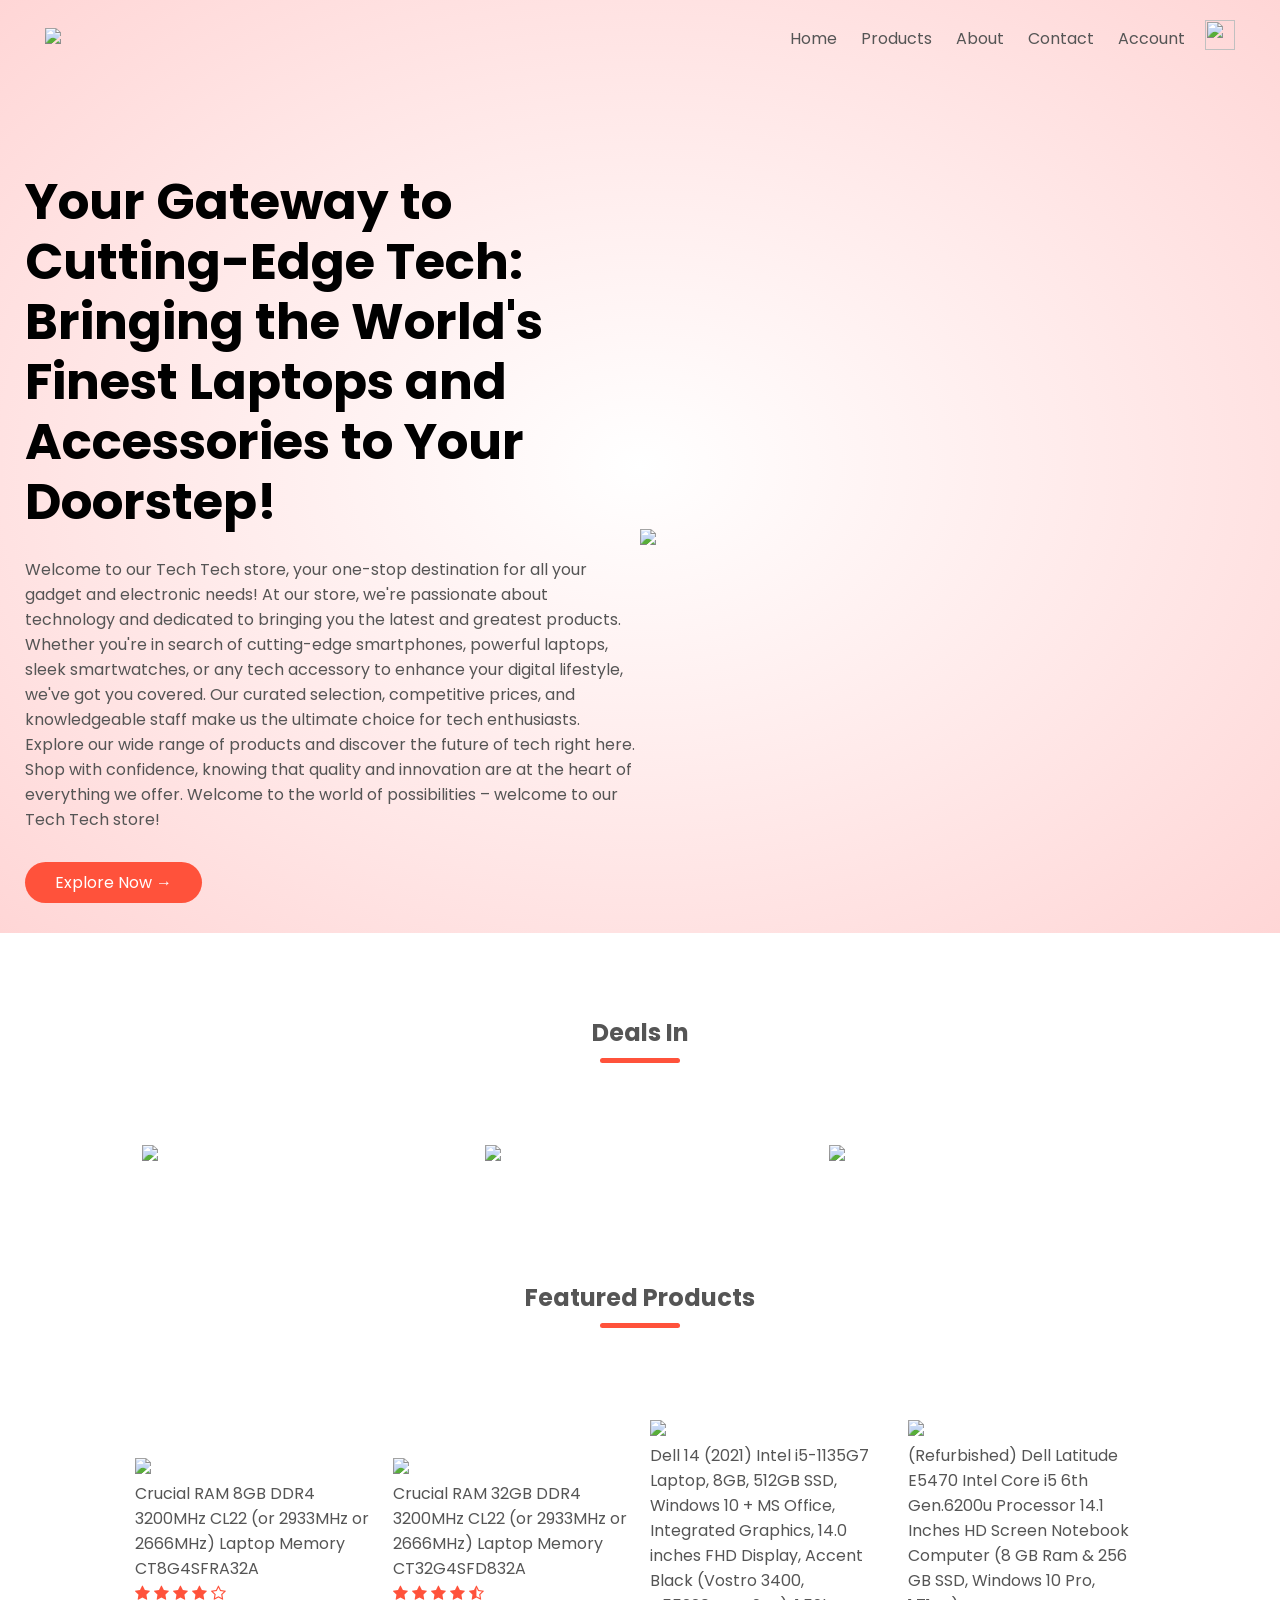
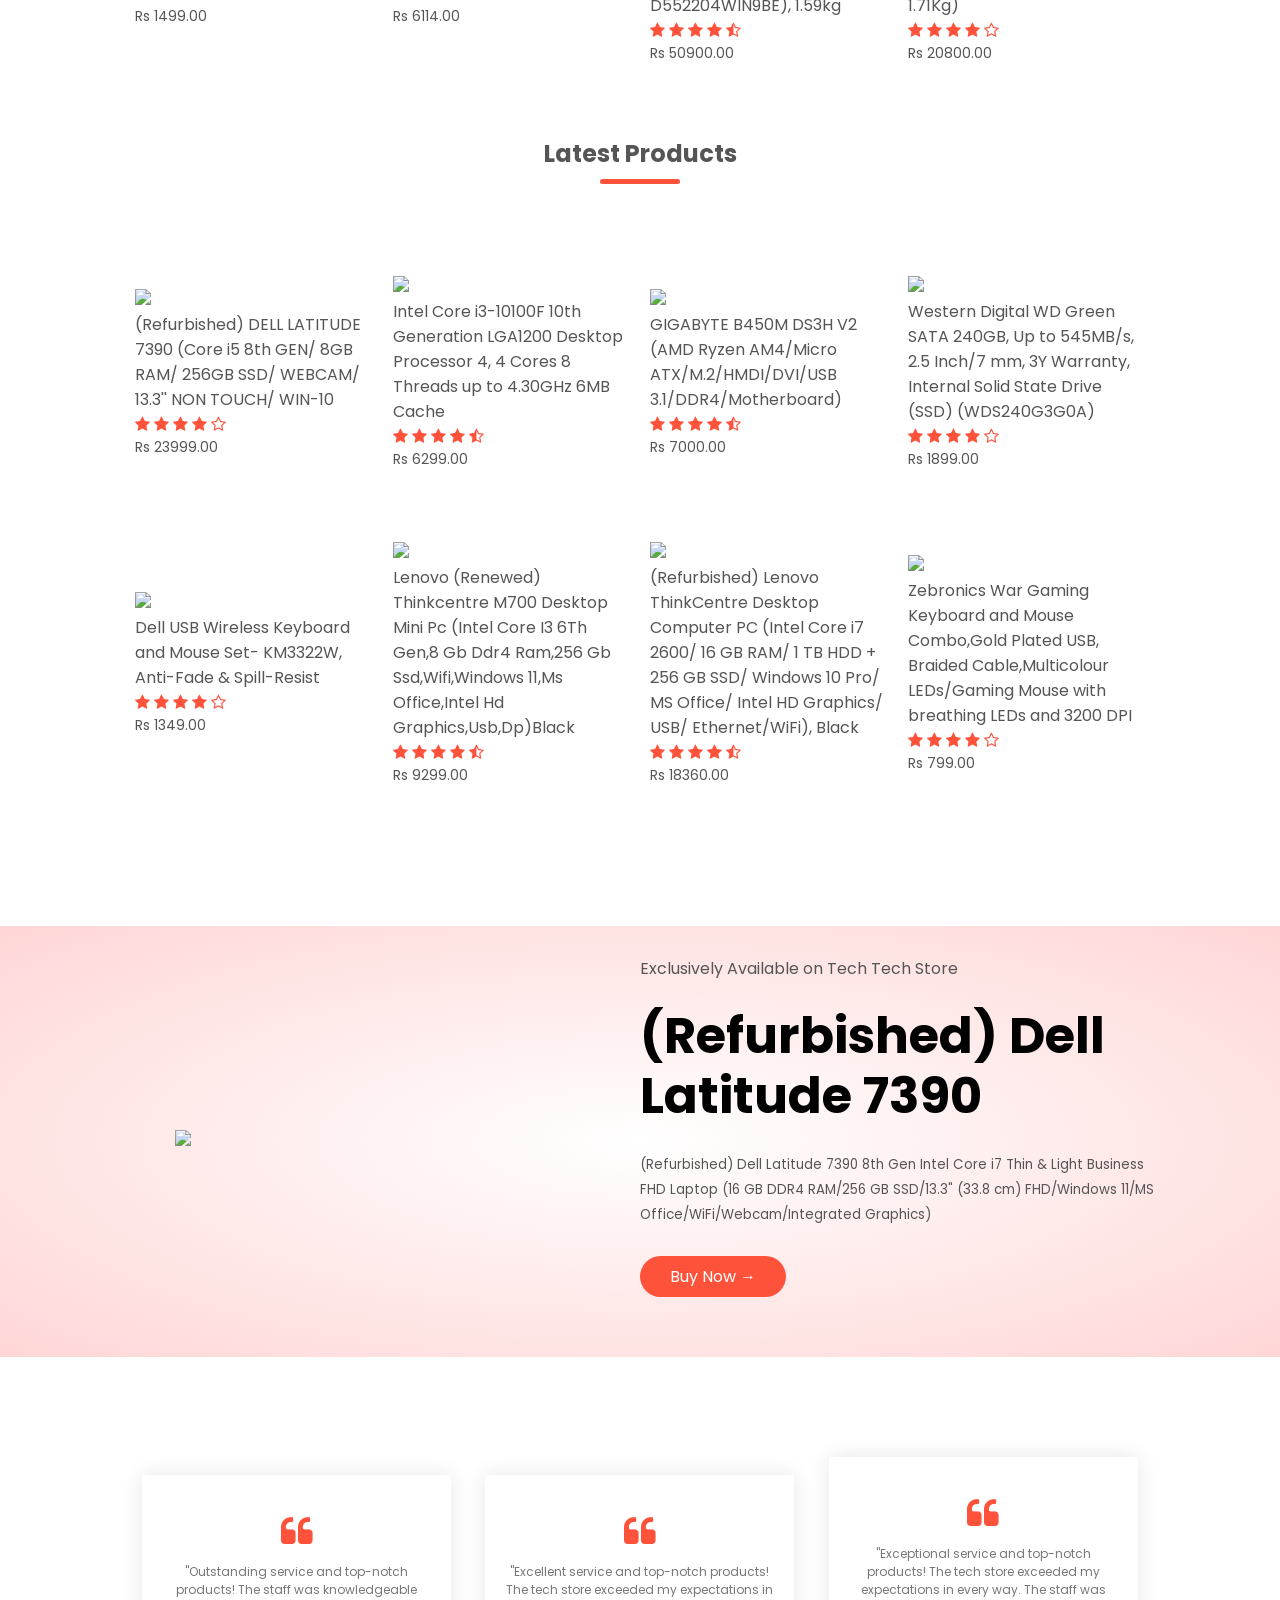
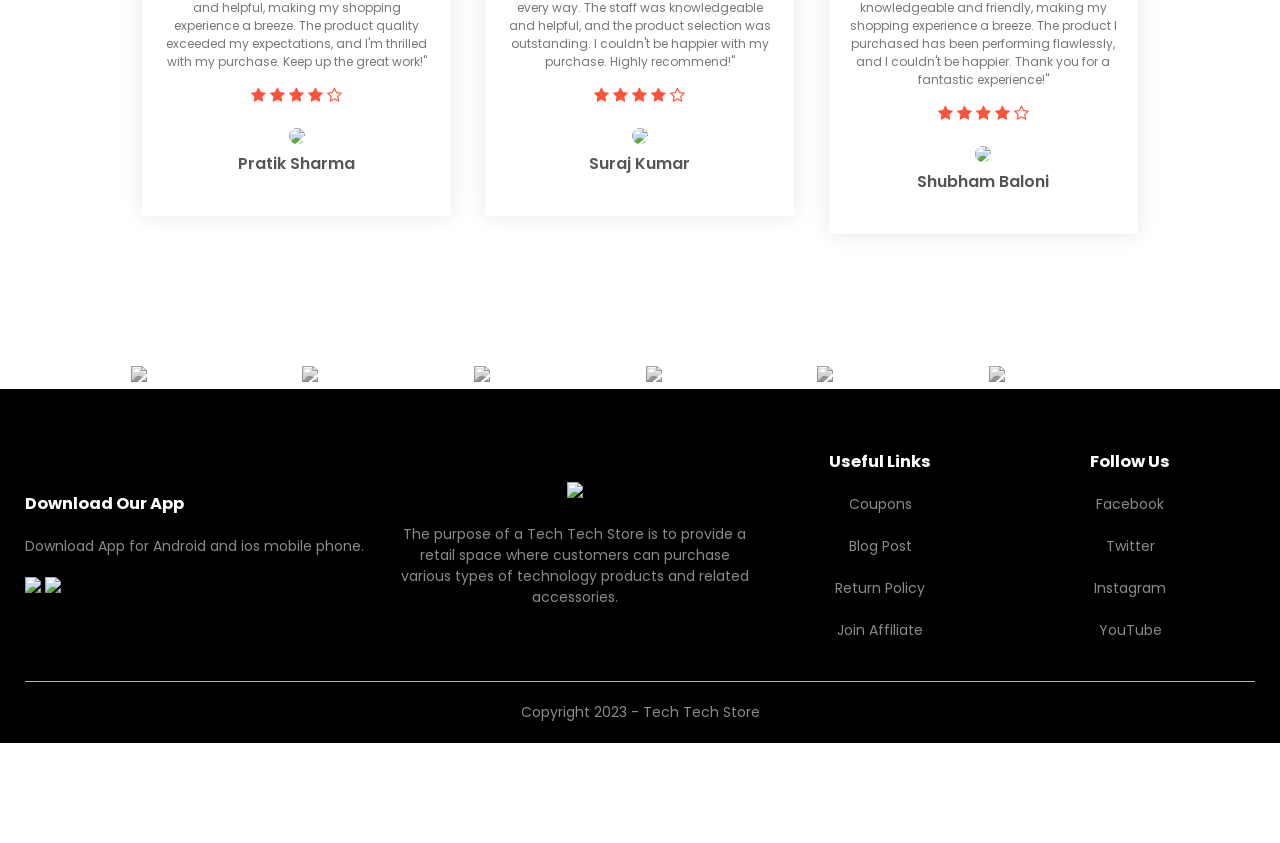
==== index.html @ 771cbcd9 "Add files via upload" ====
<!DOCTYPE html>
<html lang="en">
<head>
    <meta charset="UTF-8">
    <meta name="viewport" content="width=device-width, initial-scale=1.0">
    <title>Tech Tech Store | E-commerce Website Design</title>
    <link rel="stylesheet" href="style.css">
    <link href="https://fonts.googleapis.com/css2?family=Poppins:wght@200;300;400;500;600;700;800&display=swap" rel="stylesheet">
    <link rel="stylesheet" href="https://stackpath.bootstrapcdn.com/font-awesome/4.7.0/css/font-awesome.min.css">
</head>
<body>
<div class="header">
    <div class="container">
        <div class="navbar">
            <div class="logo">
                <a href="index.html"><img src="TechStore/storelogo.jpg" width="125px"></a>
            </div>
            <nav>
            <ul id="MenuItems">
                <li><a href="index.html">Home</a></li>
                <li><a href="products.html">Products</a></li>
                <li><a href="">About</li>
                <li><a href="">Contact</a></li>
                <li><a href="account.html">Account</a></li>
            </ul>
            </nav>
            <a href="cart.html"><img src="TechStore/cart.png" width="30px" height="30px"></a>
            <img src="TechStore/menu.png" onclick="menutoggle()" class="menu-icon">
        </div>
        <div class="row">
                <div class="col-2">
                    <h1>Your Gateway to Cutting-Edge Tech:<br> Bringing the World's Finest Laptops and 
                        Accessories to Your Doorstep!</h1>
                        <p>Welcome to our Tech Tech store,
                        your one-stop destination for all your gadget and electronic needs! At our store, 
                        we're passionate about technology and dedicated to bringing you the latest and greatest 
                        products. Whether you're in search of cutting-edge smartphones, powerful laptops, sleek 
                        smartwatches, or any tech accessory to enhance your digital lifestyle, we've got you covered. 
                        Our curated selection, competitive prices, and knowledgeable staff make us the ultimate choice 
                        for tech enthusiasts. Explore our wide range of products and discover the future of tech right 
                        here. Shop with confidence, knowing that quality and innovation are at the heart of everything 
                        we offer. Welcome to the world of possibilities – welcome to our Tech Tech store!</p>
                    <a href="#" class="btn">Explore Now &#8594;</a>
                </div>
                <div class="col-2">
                <img src="TechStore/ecom2.webp">
                </div>
            
        </div>
    </div>
    </div>
<!------------------ featured categories --------------->
    <div class="categories">
        <div class="small-container">
            <h2 class="title">Deals In </h2>
        <div class="row">
            <div class="col-3">
            <a href="product-details.html"><img src="TechStore/NVMe SSD.jpg"></a>
            </div> 
            <div class="col-3">
            <img src="TechStore/key.jpg">
            </div> 
            <div class="col-3">
            <img src="TechStore/think.webp">
            </div> 
        </div>
    </div>
    </div>
<!-------------- Our Featured Products -------------->
<div class="small-container">
        <h2 class="title">Featured Products</h2>
        <div class="row">
            <div class="col-4">
                
                <a href="product-details.html"><img src="TechStore/Crucial 8BG ram.jpg"></a>
                <h4><a href="product-details.html">Crucial RAM 8GB DDR4 3200MHz CL22 (or 2933MHz or 2666MHz) Laptop Memory CT8G4SFRA32A</a></h4>
                <div class="rating">
                <i class="fa fa-star"></i>
                <i class="fa fa-star"></i>
                <i class="fa fa-star"></i>
                <i class="fa fa-star"></i>
                <i class="fa fa-star-o"></i>
                </div>
                <p>Rs 1499.00</p>
            </div> 
            <div class="col-4">
                <img src="TechStore/Crucial2.jpg">
                <h4>Crucial RAM 32GB DDR4 3200MHz CL22 (or 2933MHz or 2666MHz) Laptop Memory CT32G4SFD832A </h4>
                <div class="rating">
                <i class="fa fa-star"></i>
                <i class="fa fa-star"></i>
                <i class="fa fa-star"></i>
                <i class="fa fa-star"></i>
                <i class="fa fa-star-half-o"></i>
                </div>
                <p>Rs 6114.00</p>
            </div> 
            <div class="col-4">
                <img src="TechStore/Dell.jpg">
                <h4>Dell 14 (2021) Intel i5-1135G7 Laptop, 8GB, 512GB SSD, Windows 10 + MS Office, Integrated Graphics, 14.0 inches FHD Display, Accent Black (Vostro 3400, D552204WIN9BE), 1.59kg</h4>
                <div class="rating">
                <i class="fa fa-star"></i>
                <i class="fa fa-star"></i>
                <i class="fa fa-star"></i>
                <i class="fa fa-star"></i>
                <i class="fa fa-star-half-o"></i>
                </div>
                <p>Rs 50900.00</p>
            </div> 
                <div class="col-4">
                <img src="TechStore/Dell re.jpg  ">
                <h4>(Refurbished) Dell Latitude E5470 Intel Core i5 6th Gen.6200u Processor 14.1 Inches HD Screen Notebook Computer (8 GB Ram & 256 GB SSD, Windows 10 Pro, 1.71Kg)</h4>
                <div class="rating">
                <i class="fa fa-star"></i>
                <i class="fa fa-star"></i>
                <i class="fa fa-star"></i>
                <i class="fa fa-star"></i>
                <i class="fa fa-star-o"></i>
                </div>
                <p>Rs 20800.00</p>
            </div> 
        </div>
        <h2 class="title">Latest Products</h2>
            <div class="row">
            <div class="col-4">
                <img src="TechStore/Dell 2.jpg">
                <h4>(Refurbished) DELL LATITUDE 7390 (Core i5 8th GEN/ 8GB RAM/ 256GB SSD/ WEBCAM/ 13.3'' NON TOUCH/ WIN-10</h4>
                <div class="rating">
                <i class="fa fa-star"></i>
                <i class="fa fa-star"></i>
                <i class="fa fa-star"></i>
                <i class="fa fa-star"></i>
                <i class="fa fa-star-o"></i>
                </div>
                <p>Rs 23999.00</p>
            </div> 
            <div class="col-4">
                <img src="TechStore/i3 10.jpg">
                <h4>Intel Core i3-10100F 10th Generation LGA1200 Desktop Processor 4, 4 Cores 8 Threads up to 4.30GHz 6MB Cache</h4>
                <div class="rating">
                    <i class="fa fa-star"></i>
                    <i class="fa fa-star"></i>
                    <i class="fa fa-star"></i>
                    <i class="fa fa-star"></i>
                    <i class="fa fa-star-half-o"></i>
                </div>
                <p>Rs 6299.00</p>
            </div> 
            <div class="col-4">
                <img src="TechStore/Giga motherboard.jpg">
                <h4>GIGABYTE B450M DS3H V2 (AMD Ryzen AM4/Micro ATX/M.2/HMDI/DVI/USB 3.1/DDR4/Motherboard)</h4>
                <div class="rating">
                <i class="fa fa-star"></i>
                <i class="fa fa-star"></i>
                <i class="fa fa-star"></i>
                <i class="fa fa-star"></i>
                <i class="fa fa-star-half-o"></i>
                </div>
                <p>Rs 7000.00</p> 
            </div> 
                <div class="col-4">
                <img src="TechStore/WD green1899.webp">
                <h4>Western Digital WD Green SATA 240GB, Up to 545MB/s, 2.5 Inch/7 mm, 3Y Warranty, Internal Solid State Drive (SSD) (WDS240G3G0A)</h4>
                <div class="rating">
                <i class="fa fa-star"></i>
                <i class="fa fa-star"></i>
                <i class="fa fa-star"></i>
                <i class="fa fa-star"></i>
                <i class="fa fa-star-o"></i>
                </div>
                <p>Rs 1899.00</p>
            </div> 
        </div>
        <div class="row">
            <div class="col-4">
                <img src="TechStore/key.jpg">
                <h4>Dell USB Wireless Keyboard and Mouse Set- KM3322W, Anti-Fade & Spill-Resist</h4>
                <div class="rating">
                <i class="fa fa-star"></i>
                <i class="fa fa-star"></i>
                <i class="fa fa-star"></i>
                <i class="fa fa-star"></i>
                <i class="fa fa-star-o"></i>
                </div>
                <p>Rs 1349.00</p> 
            </div> 
            <div class="col-4">
                <img src="TechStore/Lenovo tiny.jpg">
                <h4>Lenovo (Renewed) Thinkcentre M700 Desktop Mini Pc (Intel Core I3 6Th Gen,8 Gb Ddr4 Ram,256 Gb Ssd,Wifi,Windows 11,Ms Office,Intel Hd Graphics,Usb,Dp)Black</h4>
                <div class="rating">
                <i class="fa fa-star"></i>
                <i class="fa fa-star"></i>
                <i class="fa fa-star"></i>
                <i class="fa fa-star"></i>
                <i class="fa fa-star-half-o"></i>
                </div>
                <p>Rs 9299.00</p>
            </div> 
            <div class="col-4">
                <img src="TechStore/Tiny2.jpg">
                <h4>(Refurbished) Lenovo ThinkCentre Desktop Computer PC (Intel Core i7 2600/ 16 GB RAM/ 1 TB HDD + 256 GB SSD/ Windows 10 Pro/ MS Office/ Intel HD Graphics/ USB/ Ethernet/WiFi), Black</h4>
                <div class="rating">
                <i class="fa fa-star"></i>
                <i class="fa fa-star"></i>
                <i class="fa fa-star"></i>
                <i class="fa fa-star"></i>
                <i class="fa fa-star-half-o"></i>
                </div>
                <p>Rs 18360.00</p>
            </div> 
                <div class="col-4">
                <img src="TechStore/Zeb key.jpg">
                <h4>Zebronics War Gaming Keyboard and Mouse Combo,Gold Plated USB, Braided Cable,Multicolour LEDs/Gaming Mouse with breathing LEDs and 3200 DPI</h4>
                <div class="rating">
                    <i class="fa fa-star"></i>
                    <i class="fa fa-star"></i>
                    <i class="fa fa-star"></i>
                    <i class="fa fa-star"></i>
                    <i class="fa fa-star-o"></i>
                </div>
                <p>Rs 799.00</p>
            </div> 
        </div>
    </div>
    
<!----------offer--------------->

<div class="offer">
    <div class="small-container">
        <div class="row">
        <div class="col-2">
            <img src="TechStore/Dell 7390.webp" class="offer-img">
        </div>
        <div class="col-2">
            <p>Exclusively Available on Tech Tech Store</p>
            <h1>(Refurbished) Dell Latitude 7390</h1>
            <small>(Refurbished) Dell Latitude 7390 8th Gen Intel Core i7 Thin & Light Business FHD Laptop (16 GB DDR4 RAM/256 GB SSD/13.3" (33.8 cm) FHD/Windows 11/MS Office/WiFi/Webcam/Integrated Graphics)</small>
            <br>
            <a href="#" class="btn">Buy Now &#8594;</a>
        </div>
    </div>
    </div>
    
</div>

<!----------testimonial--------------->   

<div class="testimonial">
    <div class="small-container">
    <div class="row">
        <div class="col-3">
                    <i class="fa fa-quote-left"></i>
                    <p>"Outstanding service and top-notch products! The staff was knowledgeable and helpful, making my shopping experience a breeze. The product quality exceeded my expectations, and I'm thrilled with my purchase. Keep up the great work!"</p>
                    <div class="rating">
                        <i class="fa fa-star"></i>
                        <i class="fa fa-star"></i>
                        <i class="fa fa-star"></i>
                        <i class="fa fa-star"></i>
                        <i class="fa fa-star-o"></i>
                    </div>
                    <img src="TechStore/user-2.png">
                    <h3>Pratik Sharma</h3>
        </div>
            <div class="col-3">
                    <i class="fa fa-quote-left"></i>
                    <p>"Excellent service and top-notch products! The tech store exceeded my expectations in every way. The staff was knowledgeable and helpful, and the product selection was outstanding. I couldn't be happier with my purchase. Highly recommend!"</p>
                    <div class="rating">
                        <i class="fa fa-star"></i>
                        <i class="fa fa-star"></i>
                        <i class="fa fa-star"></i>
                        <i class="fa fa-star"></i>
                        <i class="fa fa-star-o"></i>
                    </div>
                    <img src="TechStore/User24.jpeg">
                    <h3>Suraj Kumar</h3>
        </div>
            <div class="col-3">
                    <i class="fa fa-quote-left"></i>
                    <p>"Exceptional service and top-notch products! The tech store exceeded my expectations in every way. The staff was knowledgeable and friendly, making my shopping experience a breeze. The product I purchased has been performing flawlessly, and I couldn't be happier. Thank you for a fantastic experience!"</p>
                    <div class="rating">
                        <i class="fa fa-star"></i>
                        <i class="fa fa-star"></i>
                        <i class="fa fa-star"></i>
                        <i class="fa fa-star"></i>
                        <i class="fa fa-star-o"></i>
                    </div>
                    <img src="TechStore/user3.jpg">
                    <h3>Shubham Baloni</h3>
        </div>
    </div>
    </div>
</div>
<!----------Brands--------------->     
    <div class="brands">
        <div class="small-container">
            <div class="row">
                <div class="col-5">
                    <img src="TechStore/samsung logo.png">
                </div>
                <div class="col-5">
                    <img src="TechStore/zebronicx logo.webp">
                </div>
                <div class="col-5">
                    <img src="TechStore/consi.png">
                </div>
                <div class="col-5">
                    <img src="TechStore/Geonix logo.png">
                </div>
                <div class="col-5">
                    <img src="TechStore/Western-Digital-logo.png">
                </div>
                <div class="col-5">
                    <img src="TechStore/intel.webp"
                </div>
            </div>
        </div>
    </div>
<!----------Footer---------------> 

<div class="footer">
    <div class="container">
        <div class="row">
            <div class="footer-col1">
            <h3>Download Our App</h3>
                <p>Download App for Android and ios mobile phone.</p>
                <div class="app-logo">
                    <img src="TechStore/play-store.png">
                    <img src="TechStore/app-store.png">
                </div>
            </div>
            <div class="footer-col2">
            <img src="TechStore/storelogo.jpg">
                <p>The purpose of a Tech Tech Store is to provide a retail space where customers can purchase various types of technology products and related accessories.</p>
            </div>
            <div class="footer-col3">
            <h3>Useful Links</h3>
                <ul>
                    <li>Coupons</li><br>
                    <li>Blog Post</li><br>
                    <li>Return Policy</li><br>
                    <li>Join Affiliate</li>
                </ul>
            </div>
            <div class="footer-col4">
            <h3>Follow Us</h3>
                <ul>
                    <li>Facebook</li><br>
                    <li>Twitter<li><br>
                    <li>Instagram</li><br>
                    <li>YouTube</li>
                </ul>
            </div>
        </div>
        <hr>
        <p class="copyright"> Copyright 2023 - Tech Tech Store</p>
    </div>
    
</div>



<!-------------js for toggle menu-------------->

<script>
    
    var MenuItems = document.getElementById("MenuItems");
    
    MenuItems.style.maxHeight = "0px";
    
    function menutoggle()
    {
        if(MenuItems.style.maxHeight == "0px")
            {
                MenuItems.style.maxHeight = "200px";
            }else
            {
                MenuItems.style.maxHeight = "0px"
            } 
    }
    
</script>



</body>
</html>
---- style.css ----
*{
    margin: 0;
    padding: 0;
    box-sizing: border-box;
}
body{
    font-family: 'Poppins', sans-serif;
}
a{
    text-decoration: none;
    color: #555;
}
p{
    color: #555;
}
.header{
    background: radial-gradient(#fff,#ffd6d6);
}

.container{
    max-width: 1300px;
    margin: auto;
    padding-left: 25px;
    padding-right: 25px;
    
}
.navbar{
    display: flex;
    align-items: center;
    padding: 20px;
}
nav{
    flex: 1;
    text-align: right;
}
nav ul{
    display: inline-block;
    list-style-type: none;
}
nav ul li{
    display: inline-block;
    margin-right: 20px;
}
.menu-icon{
    display: none;
    width: 28px;
    margin-left: 20px;
}
.row{
    display: flex;
    align-items: center;
    flex-wrap: wrap;
    justify-content: space-around;
/*---------*/
    
}
.header .row{
    margin-top: 70px;
}
.col-2{
    flex-basis: 50%;
    min-width: 300px;
}

.col-2 img{
    max-width: 100%;
    padding: 50px 0;
}
.col-2 h1{
    font-size: 50px;
    line-height: 60px;
    margin: 25px 0;
}
.btn{
    display: inline-block;
    background: #ff523b;
    color: #fff;
    padding: 8px 30px;
    margin: 30px 0;
    border-radius: 30px;
    transition: background 0.5s;
}
.btn:hover{
    background: #563434;
}

/*-----------------------------*/
.categories{
    margin: 70px 0;
}

.small-container{
    max-width: 1080px;
    margin: auto;
    padding-left: 25px;
    padding-right: 25px;
}

.col-3{
    flex-basis: 30%;
    min-width: 250px;
    margin-bottom: 30px;
}
.col-3 img{
    width: 100%;
}
/*-------featured product--------------*/

.title{
    text-align: center;
    margin: 0px auto 80px;
    position: relative;
    line-height: 60px;
    color: #555;
}
.title::after{
    content: '';
    background: #ff523b;
    width: 80px;
    height: 5px;
    border-radius: 5px;
    position: absolute;
    bottom: 0;
    left: 50%;
    transform: translateX(-50%);
}

.col-4{
    flex-basis: 25%;
    padding: 10px;
    min-width: 200px;
    margin-bottom: 50px;
    transition: transform 0.5s;
}
.col-4 img{
    width: 100%;
}
h4{
    color: #555;
    font-weight: normal;
}
.col-4 p{
    font-size: 14px;
}
.rating .fa{
    color: #ff523b;
}

.col-4:hover{
    transform: translateY(-5px);
}


/*-----------offer-------------*/
.offer{
    background: radial-gradient(#fff,#ffd6d6);
    margin-top: 80px;
    padding: 30px 0;
}
.col-2 .offer-img{
    padding: 50px;
}
small{
    color: #555;
}

/*--------------------testimonial---------------*/

.testimonial{
    padding-top: 100px;
}

.testimonial .col-3{
    text-align: center;
    padding: 40px 20px 40px;
    box-shadow: 0 0 20px 0px rgba(0, 0, 0, 0.1);
    cursor: pointer;
    transition: transform .5s;
}
.testimonial .col-3 img{
    width: 50px;
    margin-top: 20px;
    border-radius: 50%;
}
.fa.fa-quote-left{
    font-size: 34px;
    color: #ff523b;
}
.col-3 p{
    font-size: 12px;
    margin: 12px 0px;
    color: #777;
}

.testimonial .col-3 h3{
    font-weight: 600;
    color: #555;
    font-size: 16px;
}

.testimonial .col-3:hover{
    transform: translateY(-10px);
}

/*--------------- brands ------------*/

.brands{
    margin: 100px auto;
}
.col-5{
    width: 160px;
}
.col-5 img{
    width: 100%;
    cursor: pointer;
    filter: grayscale(100%);
}
.col-5 img:hover{
    filter: grayscale(0);
}
/*---------footer-------*/

.footer{
    background: #000;
    color: #8a8a8a;
    font-size: 14px;
    padding: 60px 0 20px;
}
.footer p{
    color: #8a8a8a;
}
.footer h3{
    color: #fff;
    margin-bottom: 20px;
}
.footer-col1,.footer-col2,.footer-col3,.footer-col4{
    min-width: 250px;
    margin-bottom: 20px;
}
.footer-col1{
    flex-basis: 30%;
}
.footer-col2{
    flex: 1;
    text-align: center;
}
.footer-col2 img{
    width: 180px;
    margin-bottom: 20px;
}
.footer-col3,.footer-col4{
    flex-basis: 12%;
    text-align: center;
}

.app-logo{
    margin-top: 20px;
}

.app-logo img{
    width: 140px;
}

.footer li{
    display: block;
}
.footer hr{
    border: none;
    background: #b5b5b5;
    height: 1px;
    margin:  20px 0;
}
.copyright{
    text-align: center;
    
}

/*-------media-query-for-max-width-800---------*/


@media only screen and (max-width: 800px) {

    
nav ul{
    position: absolute;
    top: 70px;
    left: 0;
    background: #333;
    width: 100%;
    overflow: hidden;
    transition: 1s;
    max-height: 0;
    transition:max-height 0.5s;
    }
    
nav ul li{
    display: block;
    margin-right: 50px;
    margin-top: 10px;
    margin-bottom: 10px;
    }
nav ul li a{
        color: #fff;
    }
    
.menu-icon{
        display: block;
        cursor: pointer;
    }
    

}
/*---------- 600 media query -------*/
@media only screen and (max-width: 600px){
    
    .row{
      text-align: center;
    }
    
    .col-1, .col-2, .col-3, .col-4{
        
        flex-basis: 100%;
    }
}

/*----------All Product page------------*/


.row-2{
    justify-content: space-between;
    margin: 100px auto 50px;
}

select{
    border: 1px solid #ff523b;
    padding: 5px;
}
select:focus{
    outline: none;
}

.page-btn{
    margin: 0 auto 80px;
}

.page-btn span{
    display: inline-block;
    border: 1px solid #ff523b;
    margin-left: 10px;
    width: 40px;
    height: 40px;
    text-align: center;
    line-height: 40px;
    cursor: pointer;
}
.page-btn span:hover{
    background: #ff523b;
    color: #fff;
}



/*---------product details-----------*/
.single-product{
    margin-top: 80px;
}
.single-product .col-2 img{
    padding: 0;
}
.single-product .col-2{
    padding: 20px;
}

.single-product h4{
    margin: 20px 0;
    font-size: 22px;
    font-weight: bold;
}

.single-product select{
    display: block;
    padding: 10px;
    margin-top: 20px;
}

.single-product input{
    width: 50px;
    height: 40px;
    padding-left: 10px;
    font-size: 20px;
    margin-right: 10px;
    border: 1px solid #ff523b;
}
input:focus{
    outline: none;
}

.single-product .fa{
    color: #ff523b;
    margin-left: 10px;
}
.small-img-row{
    display: flex;
    justify-content: space-between;
}
.small-img-col{
    flex-basis: 24%;
    cursor: pointer;
}


/*-------600 media query---------*/



@media only screen and (max-width: 600px){
    .single-product .row{
        text-align: left;
    }
    .single-product .col-2{
        padding: 20px 0;
    }

    .single-product h1{
        font-size: 26px;
        line-height: 22px;
    }
}

/*---------------- cart page -----------*/

.cart-page{
    margin: 80px auto;
}

table{
    width: 100%;
    border-collapse: collapse;
}

.cart-info{
    display: flex;
    flex-wrap: wrap;
}
th{
    text-align: left;
    padding: 5px;
    color: #fff;
    background: #ff523b;
    font-weight: normal;
}

td{
    padding: 10px 5px;
}
td input{
    width: 40px;
    height: 30px;
    padding: 5px;
}

td a{
    color: #ff523b;
    font-size: 12px;
}

td img{
    width: 80px;
    height: 80px;
    margin-right: 10px; 
}


.total-price{
    display: flex;
    justify-content: flex-end;
    
}
.total-price table{
    border-top: 3px solid #ff523b;
    width: 100%;
    max-width: 350px;
}
td:last-child{
    text-align: right;
}
th:last-child{
    text-align: right;
}

@media only screen and (max-width: 600px){
    .cart-info p{
        display: none;
    }
}

/*-------account page--------*/

.accout-page{
    padding: 50px 0;
    background: radial-gradient(#fff,#ffd6d6);
}

.form-container{
    background: #fff;
    width: 300px;
    height: 400px;
    position: relative;
    text-align: center;
    padding: 20px 0;
    margin: auto;
    box-shadow: 0 0 20px 0px rgba(0, 0, 0, 0.1);
    overflow: hidden;
}

.form-container span{
    font-weight: bold;
    padding: 0 10px;
    color: #555;
    cursor: pointer;
    width: 100px;
    display: inline-block;
}

.form-btn{
    display: inline-block;
}

#indicator{
    width: 100px;
    border: none;
    background: #ff523b;
    height: 3px;
    margin-top: 8px;
    transform: translateX(100px);
    transition: transform 1s; 
}

.form-container form{
    max-width: 300px;
    padding: 0 20px;
    position: absolute;
    top: 130px;
    transition: transform 1s;
}

form input{
    width: 100%;
    height: 30px;
    margin: 10px 0;
    padding: 0 10px;
    border: 1px solid #ccc;
}
form input:focus{
    outline: none;
}
form .btn{
    width: 100%;
    border: none;
    cursor: pointer;
    margin: 10px 0;
}
form .btn:focus{
    outline: none;
}
form a{
    font-size: 12px;
}
#LoginForm{
    left: -300px;
}
#RegForm{
    left: 0;
}
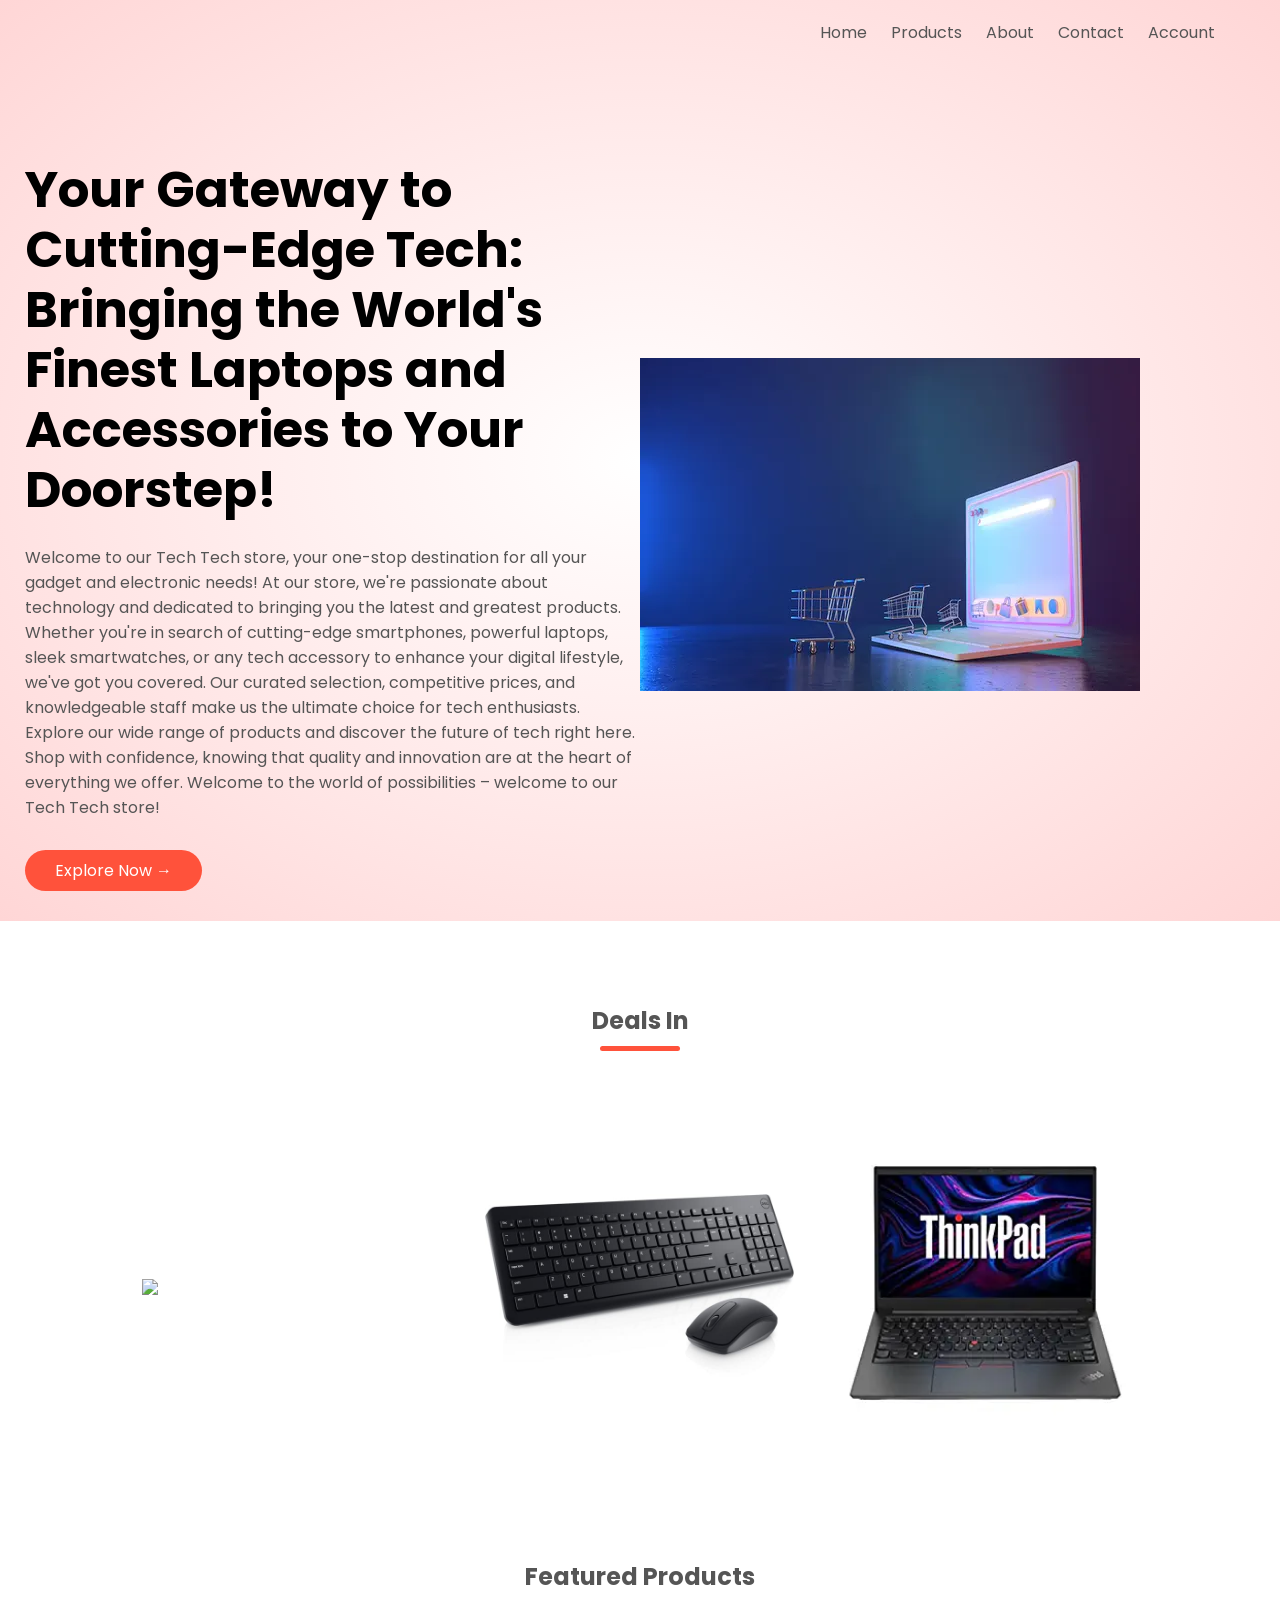
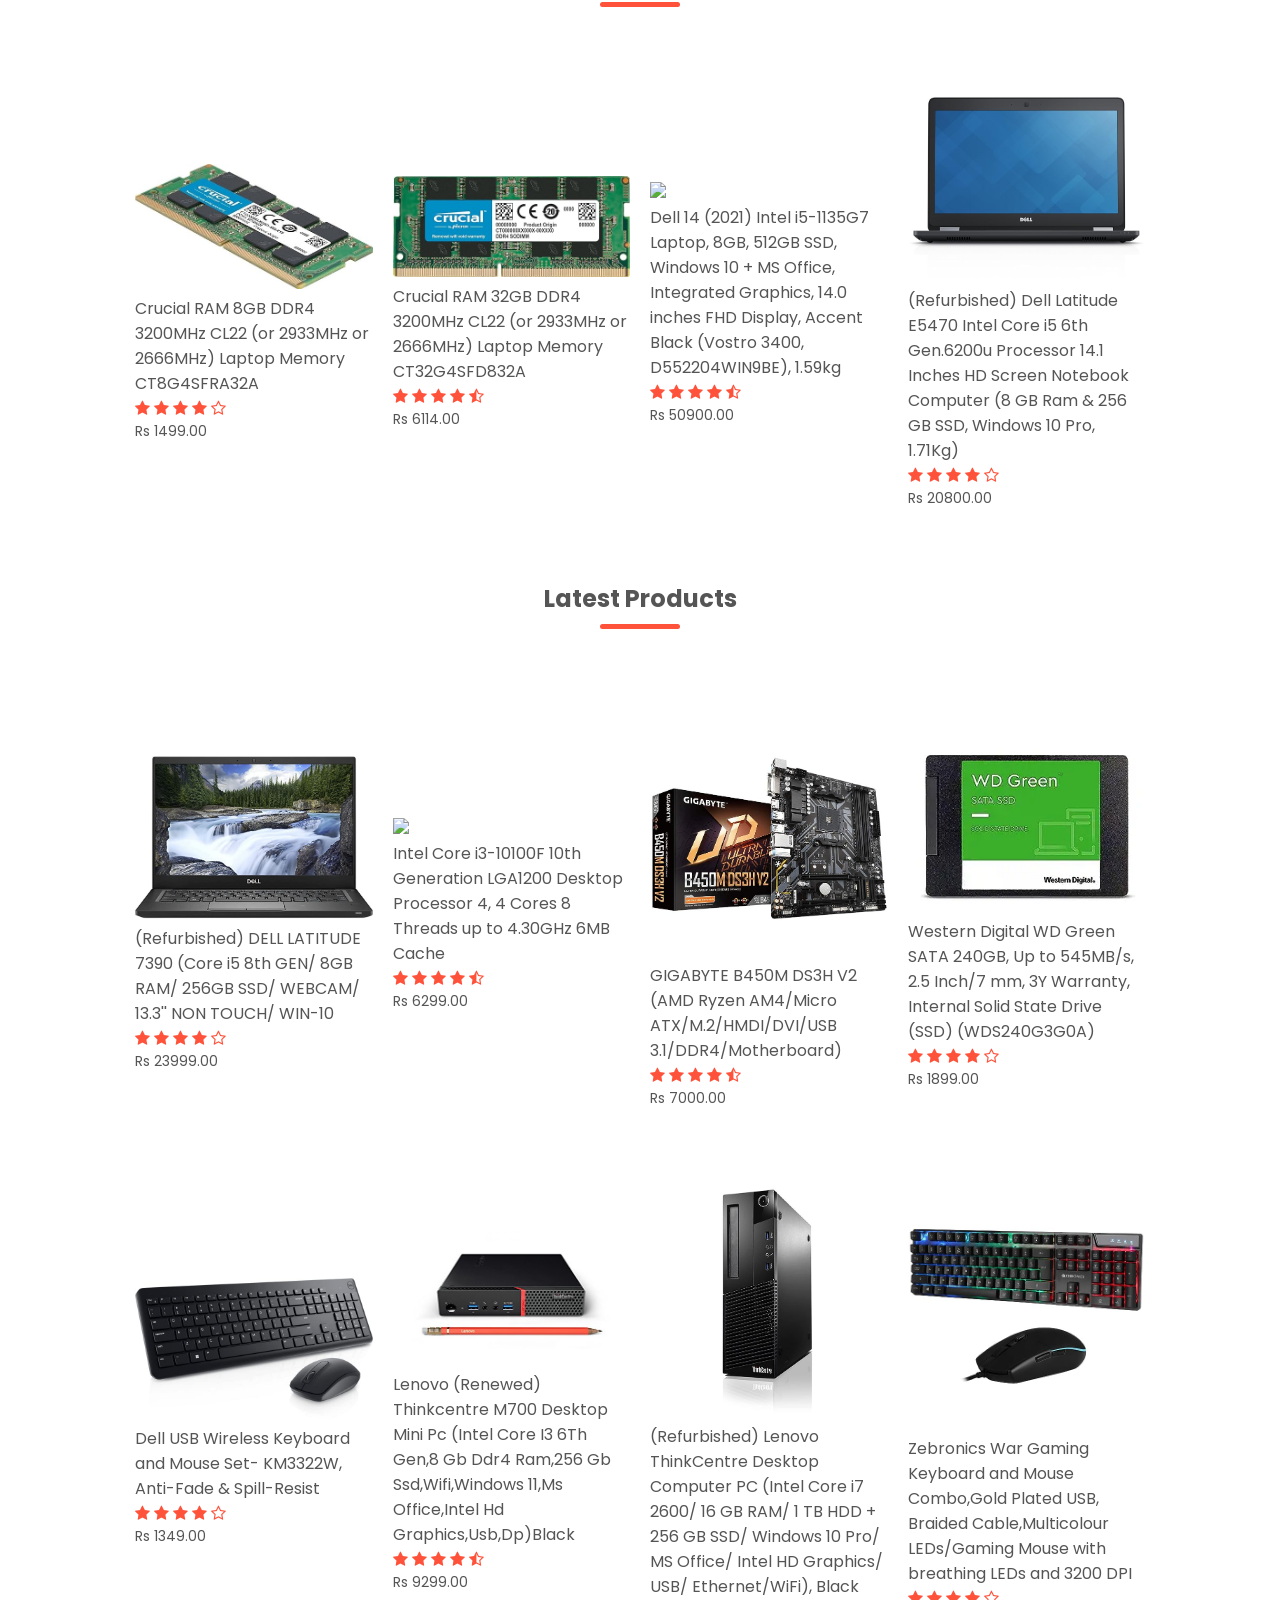
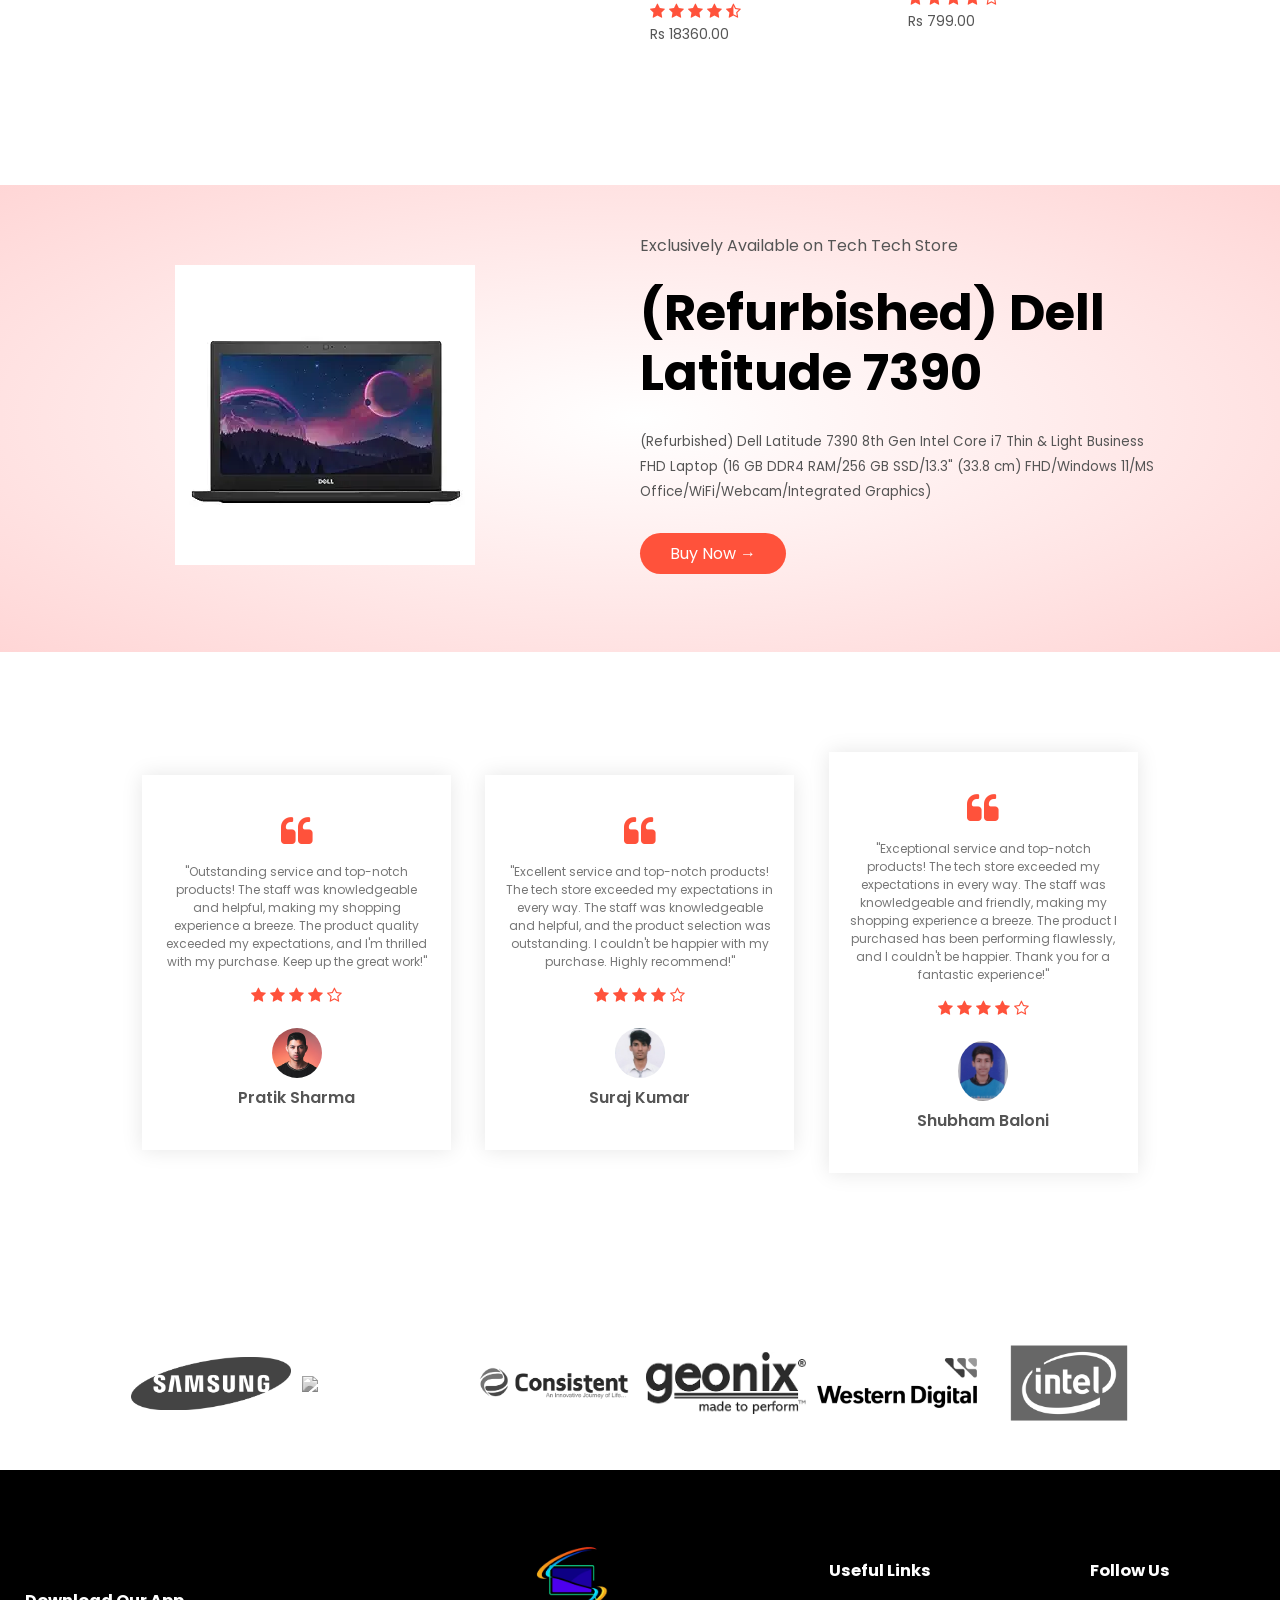
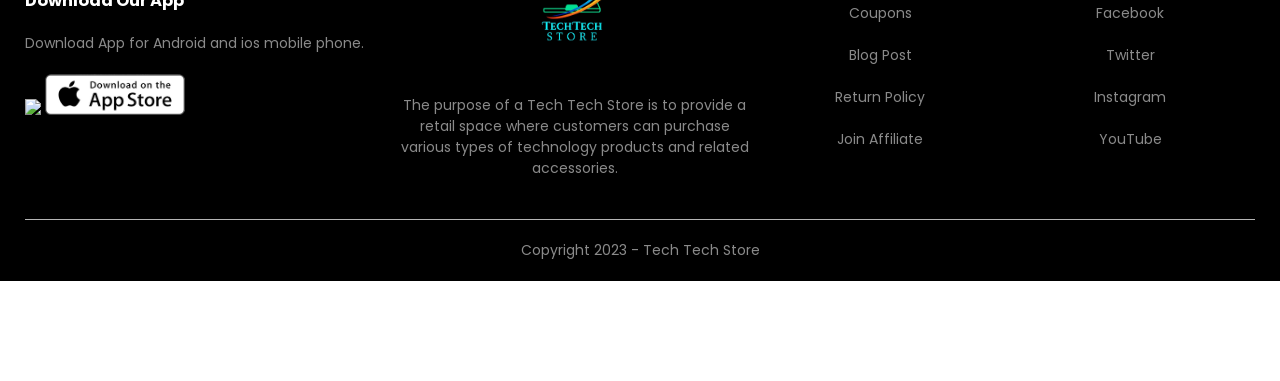
==== commit 458f685a: "Add files via upload" ====
--- a/index.html
+++ b/index.html
@@ -13,7 +13,6 @@
     <div class="container">
         <div class="navbar">
             <div class="logo">
-                <a href="index.html"><img src="TechStore/storelogo.jpg" width="125px"></a>
             </div>
             <nav>
             <ul id="MenuItems">
@@ -24,8 +23,7 @@
                 <li><a href="account.html">Account</a></li>
             </ul>
             </nav>
-            <a href="cart.html"><img src="TechStore/cart.png" width="30px" height="30px"></a>
-            <img src="TechStore/menu.png" onclick="menutoggle()" class="menu-icon">
+            <img src="menu.png" onclick="menutoggle()" class="menu-icon">
         </div>
         <div class="row">
                 <div class="col-2">
@@ -43,7 +41,7 @@
                     <a href="#" class="btn">Explore Now &#8594;</a>
                 </div>
                 <div class="col-2">
-                <img src="TechStore/ecom2.webp">
+                <img src="ecom2.webp">
                 </div>
             
         </div>
@@ -55,13 +53,13 @@
             <h2 class="title">Deals In </h2>
         <div class="row">
             <div class="col-3">
-            <a href="product-details.html"><img src="TechStore/NVMe SSD.jpg"></a>
-            </div> 
-            <div class="col-3">
-            <img src="TechStore/key.jpg">
-            </div> 
-            <div class="col-3">
-            <img src="TechStore/think.webp">
+            <a href="product-details.html"><img src="NVMe SSD.jpg"></a>
+            </div> 
+            <div class="col-3">
+            <img src="key.jpg">
+            </div> 
+            <div class="col-3">
+            <img src="think.webp">
             </div> 
         </div>
     </div>
@@ -72,7 +70,7 @@
         <div class="row">
             <div class="col-4">
                 
-                <a href="product-details.html"><img src="TechStore/Crucial 8BG ram.jpg"></a>
+                <a href="product-details.html"><img src="Crucial 8BG ram.jpg"></a>
                 <h4><a href="product-details.html">Crucial RAM 8GB DDR4 3200MHz CL22 (or 2933MHz or 2666MHz) Laptop Memory CT8G4SFRA32A</a></h4>
                 <div class="rating">
                 <i class="fa fa-star"></i>
@@ -84,7 +82,7 @@
                 <p>Rs 1499.00</p>
             </div> 
             <div class="col-4">
-                <img src="TechStore/Crucial2.jpg">
+                <img src="Crucial2.jpg">
                 <h4>Crucial RAM 32GB DDR4 3200MHz CL22 (or 2933MHz or 2666MHz) Laptop Memory CT32G4SFD832A </h4>
                 <div class="rating">
                 <i class="fa fa-star"></i>
@@ -96,7 +94,7 @@
                 <p>Rs 6114.00</p>
             </div> 
             <div class="col-4">
-                <img src="TechStore/Dell.jpg">
+                <img src="Dell.jpg">
                 <h4>Dell 14 (2021) Intel i5-1135G7 Laptop, 8GB, 512GB SSD, Windows 10 + MS Office, Integrated Graphics, 14.0 inches FHD Display, Accent Black (Vostro 3400, D552204WIN9BE), 1.59kg</h4>
                 <div class="rating">
                 <i class="fa fa-star"></i>
@@ -108,7 +106,7 @@
                 <p>Rs 50900.00</p>
             </div> 
                 <div class="col-4">
-                <img src="TechStore/Dell re.jpg  ">
+                <img src="Dell re.jpg  ">
                 <h4>(Refurbished) Dell Latitude E5470 Intel Core i5 6th Gen.6200u Processor 14.1 Inches HD Screen Notebook Computer (8 GB Ram & 256 GB SSD, Windows 10 Pro, 1.71Kg)</h4>
                 <div class="rating">
                 <i class="fa fa-star"></i>
@@ -123,7 +121,7 @@
         <h2 class="title">Latest Products</h2>
             <div class="row">
             <div class="col-4">
-                <img src="TechStore/Dell 2.jpg">
+                <img src="Dell 2.jpg">
                 <h4>(Refurbished) DELL LATITUDE 7390 (Core i5 8th GEN/ 8GB RAM/ 256GB SSD/ WEBCAM/ 13.3'' NON TOUCH/ WIN-10</h4>
                 <div class="rating">
                 <i class="fa fa-star"></i>
@@ -135,7 +133,7 @@
                 <p>Rs 23999.00</p>
             </div> 
             <div class="col-4">
-                <img src="TechStore/i3 10.jpg">
+                <img src="i3 10.jpg">
                 <h4>Intel Core i3-10100F 10th Generation LGA1200 Desktop Processor 4, 4 Cores 8 Threads up to 4.30GHz 6MB Cache</h4>
                 <div class="rating">
                     <i class="fa fa-star"></i>
@@ -147,7 +145,7 @@
                 <p>Rs 6299.00</p>
             </div> 
             <div class="col-4">
-                <img src="TechStore/Giga motherboard.jpg">
+                <img src="Giga motherboard.jpg">
                 <h4>GIGABYTE B450M DS3H V2 (AMD Ryzen AM4/Micro ATX/M.2/HMDI/DVI/USB 3.1/DDR4/Motherboard)</h4>
                 <div class="rating">
                 <i class="fa fa-star"></i>
@@ -159,7 +157,7 @@
                 <p>Rs 7000.00</p> 
             </div> 
                 <div class="col-4">
-                <img src="TechStore/WD green1899.webp">
+                <img src="WD green1899.webp">
                 <h4>Western Digital WD Green SATA 240GB, Up to 545MB/s, 2.5 Inch/7 mm, 3Y Warranty, Internal Solid State Drive (SSD) (WDS240G3G0A)</h4>
                 <div class="rating">
                 <i class="fa fa-star"></i>
@@ -173,7 +171,7 @@
         </div>
         <div class="row">
             <div class="col-4">
-                <img src="TechStore/key.jpg">
+                <img src="key.jpg">
                 <h4>Dell USB Wireless Keyboard and Mouse Set- KM3322W, Anti-Fade & Spill-Resist</h4>
                 <div class="rating">
                 <i class="fa fa-star"></i>
@@ -185,7 +183,7 @@
                 <p>Rs 1349.00</p> 
             </div> 
             <div class="col-4">
-                <img src="TechStore/Lenovo tiny.jpg">
+                <img src="Lenovo tiny.jpg">
                 <h4>Lenovo (Renewed) Thinkcentre M700 Desktop Mini Pc (Intel Core I3 6Th Gen,8 Gb Ddr4 Ram,256 Gb Ssd,Wifi,Windows 11,Ms Office,Intel Hd Graphics,Usb,Dp)Black</h4>
                 <div class="rating">
                 <i class="fa fa-star"></i>
@@ -197,7 +195,7 @@
                 <p>Rs 9299.00</p>
             </div> 
             <div class="col-4">
-                <img src="TechStore/Tiny2.jpg">
+                <img src="Tiny2.jpg">
                 <h4>(Refurbished) Lenovo ThinkCentre Desktop Computer PC (Intel Core i7 2600/ 16 GB RAM/ 1 TB HDD + 256 GB SSD/ Windows 10 Pro/ MS Office/ Intel HD Graphics/ USB/ Ethernet/WiFi), Black</h4>
                 <div class="rating">
                 <i class="fa fa-star"></i>
@@ -209,7 +207,7 @@
                 <p>Rs 18360.00</p>
             </div> 
                 <div class="col-4">
-                <img src="TechStore/Zeb key.jpg">
+                <img src="Zeb key.jpg">
                 <h4>Zebronics War Gaming Keyboard and Mouse Combo,Gold Plated USB, Braided Cable,Multicolour LEDs/Gaming Mouse with breathing LEDs and 3200 DPI</h4>
                 <div class="rating">
                     <i class="fa fa-star"></i>
@@ -229,7 +227,7 @@
     <div class="small-container">
         <div class="row">
         <div class="col-2">
-            <img src="TechStore/Dell 7390.webp" class="offer-img">
+            <img src="Dell 7390.webp" class="offer-img">
         </div>
         <div class="col-2">
             <p>Exclusively Available on Tech Tech Store</p>
@@ -258,7 +256,7 @@
                         <i class="fa fa-star"></i>
                         <i class="fa fa-star-o"></i>
                     </div>
-                    <img src="TechStore/user-2.png">
+                    <img src="user-2.png">
                     <h3>Pratik Sharma</h3>
         </div>
             <div class="col-3">
@@ -271,7 +269,7 @@
                         <i class="fa fa-star"></i>
                         <i class="fa fa-star-o"></i>
                     </div>
-                    <img src="TechStore/User24.jpeg">
+                    <img src="User24.jpeg">
                     <h3>Suraj Kumar</h3>
         </div>
             <div class="col-3">
@@ -284,7 +282,7 @@
                         <i class="fa fa-star"></i>
                         <i class="fa fa-star-o"></i>
                     </div>
-                    <img src="TechStore/user3.jpg">
+                    <img src="user3.jpg">
                     <h3>Shubham Baloni</h3>
         </div>
     </div>
@@ -295,22 +293,22 @@
         <div class="small-container">
             <div class="row">
                 <div class="col-5">
-                    <img src="TechStore/samsung logo.png">
-                </div>
-                <div class="col-5">
-                    <img src="TechStore/zebronicx logo.webp">
-                </div>
-                <div class="col-5">
-                    <img src="TechStore/consi.png">
-                </div>
-                <div class="col-5">
-                    <img src="TechStore/Geonix logo.png">
-                </div>
-                <div class="col-5">
-                    <img src="TechStore/Western-Digital-logo.png">
-                </div>
-                <div class="col-5">
-                    <img src="TechStore/intel.webp"
+                    <img src="samsung logo.png">
+                </div>
+                <div class="col-5">
+                    <img src="zebronicx logo.webp">
+                </div>
+                <div class="col-5">
+                    <img src="consi.png">
+                </div>
+                <div class="col-5">
+                    <img src="Geonix logo.png">
+                </div>
+                <div class="col-5">
+                    <img src="Western-Digital-logo.png">
+                </div>
+                <div class="col-5">
+                    <img src="intel.webp"
                 </div>
             </div>
         </div>
@@ -324,12 +322,12 @@
             <h3>Download Our App</h3>
                 <p>Download App for Android and ios mobile phone.</p>
                 <div class="app-logo">
-                    <img src="TechStore/play-store.png">
-                    <img src="TechStore/app-store.png">
+                    <img src="play-store.png">
+                    <img src="app-store.png">
                 </div>
             </div>
             <div class="footer-col2">
-            <img src="TechStore/storelogo.jpg">
+            <img src="storelogo.jpg">
                 <p>The purpose of a Tech Tech Store is to provide a retail space where customers can purchase various types of technology products and related accessories.</p>
             </div>
             <div class="footer-col3">
